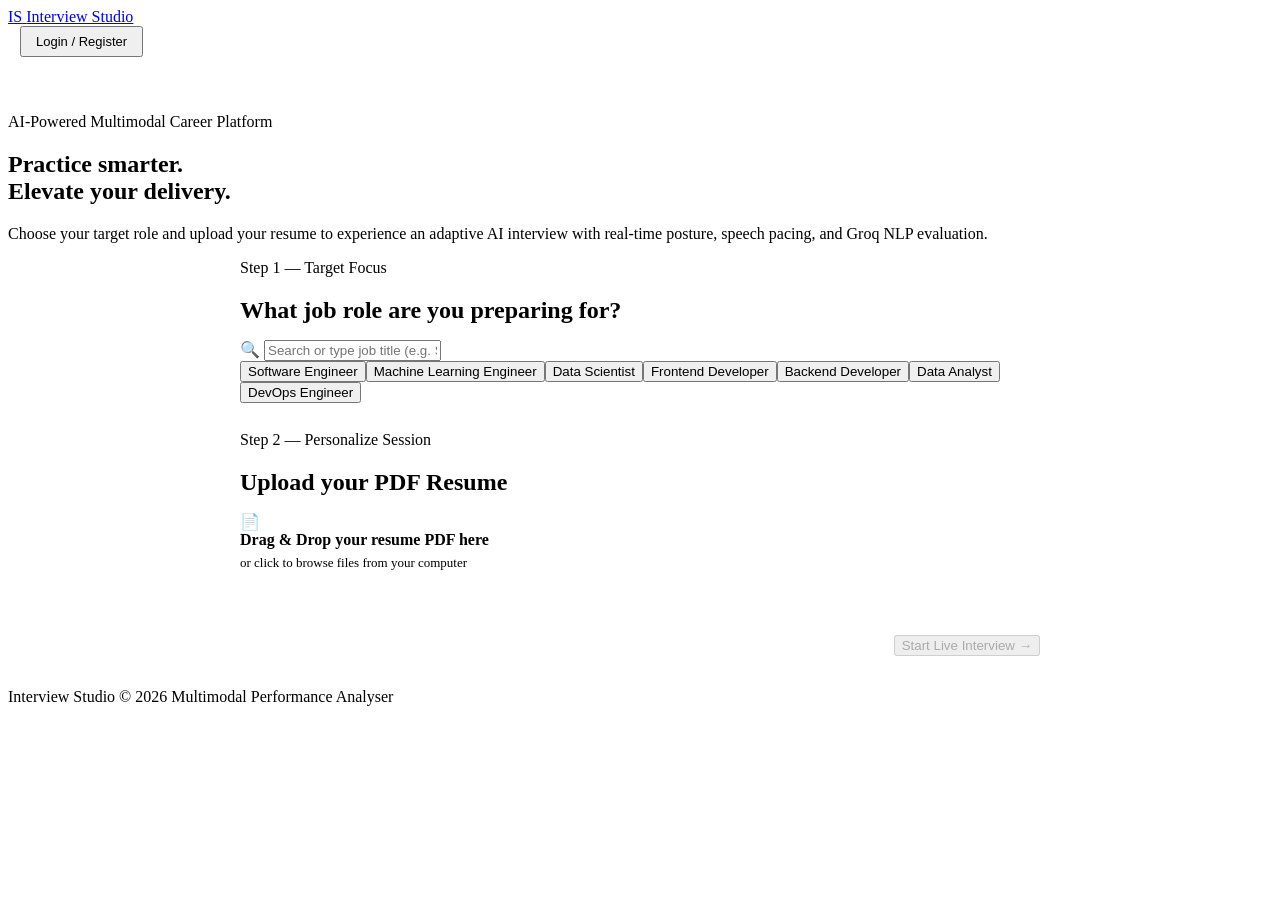
==== frontend/index.html @ 538fe7e3 "Refactor and completely update the code" ====
<!DOCTYPE html>
<html lang="en">
<head>
    <meta charset="UTF-8">
    <meta name="viewport" content="width=device-width, initial-scale=1.0">
    <title>AI Multimodal Interview Studio</title>
    <link rel="preconnect" href="https://fonts.googleapis.com">
    <link rel="preconnect" href="https://fonts.gstatic.com" crossorigin>
    <link href="https://fonts.googleapis.com/css2?family=Inter:wght@400;500;600;700&family=Outfit:wght@600;700;800&display=swap" rel="stylesheet">
    <link rel="stylesheet" href="/assets/style.css">
    <style>
        .auth-bar { display: flex; align-items: center; gap: 12px; }
        .auth-modal-overlay { position: fixed; inset: 0; background: rgba(0,0,0,0.7); backdrop-filter: blur(4px); z-index: 100; display: flex; align-items: center; justify-content: center; opacity: 0; pointer-events: none; transition: opacity 0.2s; }
        .auth-modal-overlay.open { opacity: 1; pointer-events: auto; }
        .auth-card { background: var(--bg-card, #111827); border: 1px solid rgba(255,255,255,0.1); border-radius: 12px; width: 100%; max-width: 420px; padding: 28px; color: #fff; }
        .auth-tabs { display: flex; gap: 16px; margin-bottom: 20px; border-bottom: 1px solid rgba(255,255,255,0.1); padding-bottom: 10px; }
        .auth-tab { cursor: pointer; opacity: 0.6; font-weight: 600; font-size: 15px; }
        .auth-tab.active { opacity: 1; color: var(--accent-cyan, #06b6d4); border-bottom: 2px solid var(--accent-cyan, #06b6d4); padding-bottom: 8px; }
        .form-group { margin-bottom: 16px; }
        .form-group label { display: block; font-size: 13px; margin-bottom: 6px; color: var(--text-muted, #9ca3af); }
        .form-group input { width: 100%; background: #1f2937; border: 1px solid #374151; border-radius: 6px; padding: 10px 14px; color: #fff; font-size: 14px; }
    </style>
</head>
<body>
    <div class="page-shell">
        <header class="topbar">
            <a class="brand" href="/">
                <span class="brand-mark">IS</span>
                <span>Interview Studio</span>
            </a>
            <div class="auth-bar">
                <span id="userInfo" style="font-size: 13px; color: var(--accent-cyan); font-weight: 500;"></span>
                <button id="authBtn" class="btn btn-secondary" style="padding: 6px 14px; font-size: 13px;">Login / Register</button>
            </div>
        </header>

        <main style="padding-top: 40px;">
            <section class="intro">
                <p class="eyebrow">AI-Powered Multimodal Career Platform</p>
                <h1>Practice smarter.<br>Elevate your delivery.</h1>
                <p class="intro-copy">Choose your target role and upload your resume to experience an adaptive AI interview with real-time posture, speech pacing, and Groq NLP evaluation.</p>
            </section>

            <div class="card" style="max-width: 800px; margin: 0 auto;">
                <div style="margin-bottom: 28px;">
                    <p class="eyebrow">Step 1 — Target Focus</p>
                    <h2 style="font-family: var(--font-heading); font-size: 24px; margin-bottom: 16px;">What job role are you preparing for?</h2>
                    
                    <div class="search-field">
                        <span style="color: var(--accent-cyan);">🔍</span>
                        <input type="text" id="roleInput" placeholder="Search or type job title (e.g. Software Engineer)" autocomplete="off">
                    </div>
                    
                    <div class="job-tags" id="jobTagsContainer"></div>
                </div>

                <div style="margin-bottom: 32px;">
                    <p class="eyebrow">Step 2 — Personalize Session</p>
                    <h2 style="font-family: var(--font-heading); font-size: 24px; margin-bottom: 16px;">Upload your PDF Resume</h2>
                    
                    <form id="resumeUploadForm">
                        <label class="upload-zone" id="uploadDropZone" for="resumeFileInput">
                            <div class="upload-icon">📄</div>
                            <div style="font-weight: 700; font-size: 16px; margin-bottom: 6px;" id="uploadZoneTitle">Drag & Drop your resume PDF here</div>
                            <div style="color: var(--text-muted); font-size: 13px;">or click to browse files from your computer</div>
                            <input type="file" id="resumeFileInput" accept=".pdf,application/pdf" style="display: none;" required>
                        </label>

                        <div id="uploadMessage" style="margin-top: 16px; font-size: 14px; color: var(--accent-cyan); min-height: 20px;"></div>

                        <div style="margin-top: 28px; display: flex; justify-content: flex-end;">
                            <button type="submit" id="startInterviewBtn" class="btn btn-primary" disabled>
                                Start Live Interview <span aria-hidden="true">→</span>
                            </button>
                        </div>
                    </form>
                </div>
            </div>
        </main>

        <footer class="footer">
            <span>Interview Studio &copy; 2026</span>
            <span>Multimodal Performance Analyser</span>
        </footer>
    </div>

    <!-- Authentication Modal -->
    <div class="auth-modal-overlay" id="authModal">
        <div class="auth-card">
            <div style="display: flex; justify-content: space-between; align-items: center; margin-bottom: 16px;">
                <h3 style="font-family: var(--font-heading); font-size: 20px;">Account Authentication</h3>
                <button id="closeAuthModal" style="background:none; border:none; color:#aaa; font-size:20px; cursor:pointer;">&times;</button>
            </div>
            
            <div class="auth-tabs">
                <span class="auth-tab active" id="tabLogin">Login</span>
                <span class="auth-tab" id="tabRegister">Register</span>
            </div>

            <form id="loginForm">
                <div class="form-group">
                    <label>Email Address</label>
                    <input type="email" id="loginEmail" required placeholder="user@example.com">
                </div>
                <div class="form-group">
                    <label>Password</label>
                    <input type="password" id="loginPassword" required placeholder="••••••••">
                </div>
                <div id="loginError" style="color: #ef4444; font-size: 13px; margin-bottom: 12px;"></div>
                <button type="submit" class="btn btn-primary" style="width: 100%;">Log In →</button>
            </form>

            <form id="registerForm" style="display: none;">
                <div class="form-group">
                    <label>Full Name</label>
                    <input type="text" id="regName" required placeholder="Candidate Name">
                </div>
                <div class="form-group">
                    <label>Email Address</label>
                    <input type="email" id="regEmail" required placeholder="user@example.com">
                </div>
                <div class="form-group">
                    <label>Password</label>
                    <input type="password" id="regPassword" required placeholder="At least 6 characters">
                </div>
                <div id="regError" style="color: #ef4444; font-size: 13px; margin-bottom: 12px;"></div>
                <button type="submit" class="btn btn-primary" style="width: 100%;">Create Account →</button>
            </form>
        </div>
    </div>

    <script src="/assets/js/api.js"></script>
    <script src="/assets/js/ui.js"></script>
    <script>
        const DEFAULT_ROLES = ["Software Engineer", "Machine Learning Engineer", "Data Scientist", "Frontend Developer", "Backend Developer", "Data Analyst", "DevOps Engineer"];
        let selectedRole = "";

        const roleInput = document.getElementById("roleInput");
        const jobTagsContainer = document.getElementById("jobTagsContainer");
        const uploadDropZone = document.getElementById("uploadDropZone");
        const resumeFileInput = document.getElementById("resumeFileInput");
        const uploadZoneTitle = document.getElementById("uploadZoneTitle");
        const startInterviewBtn = document.getElementById("startInterviewBtn");
        const uploadMessage = document.getElementById("uploadMessage");
        const form = document.getElementById("resumeUploadForm");

        // Auth elements
        const authBtn = document.getElementById("authBtn");
        const userInfo = document.getElementById("userInfo");
        const authModal = document.getElementById("authModal");
        const closeAuthModal = document.getElementById("closeAuthModal");
        const tabLogin = document.getElementById("tabLogin");
        const tabRegister = document.getElementById("tabRegister");
        const loginForm = document.getElementById("loginForm");
        const registerForm = document.getElementById("registerForm");

        async function checkAuth() {
            try {
                const user = await API.getCurrentUser();
                if (user) {
                    userInfo.textContent = `👋 Welcome, ${user.name}`;
                    authBtn.textContent = "Logout";
                    authBtn.onclick = () => {
                        API.setToken("");
                        checkAuth();
                    };
                } else {
                    userInfo.textContent = "";
                    authBtn.textContent = "Login / Register";
                    authBtn.onclick = () => authModal.classList.add("open");
                }
            } catch (e) {
                console.log(e);
            }
        }
        checkAuth();

        closeAuthModal.onclick = () => authModal.classList.remove("open");

        tabLogin.onclick = () => {
            tabLogin.classList.add("active");
            tabRegister.classList.remove("active");
            loginForm.style.display = "block";
            registerForm.style.display = "none";
        };

        tabRegister.onclick = () => {
            tabRegister.classList.add("active");
            tabLogin.classList.remove("active");
            registerForm.style.display = "block";
            loginForm.style.display = "none";
        };

        loginForm.onsubmit = async (e) => {
            e.preventDefault();
            document.getElementById("loginError").textContent = "";
            try {
                await API.login(document.getElementById("loginEmail").value, document.getElementById("loginPassword").value);
                authModal.classList.remove("open");
                checkAuth();
            } catch (err) {
                document.getElementById("loginError").textContent = err.message;
            }
        };

        registerForm.onsubmit = async (e) => {
            e.preventDefault();
            document.getElementById("regError").textContent = "";
            try {
                await API.register(
                    document.getElementById("regName").value,
                    document.getElementById("regEmail").value,
                    document.getElementById("regPassword").value
                );
                // Auto login after registration
                await API.login(document.getElementById("regEmail").value, document.getElementById("regPassword").value);
                authModal.classList.remove("open");
                checkAuth();
            } catch (err) {
                document.getElementById("regError").textContent = err.message;
            }
        };

        function renderRoleTags(roles) {
            jobTagsContainer.innerHTML = "";
            roles.forEach(role => {
                const btn = document.createElement("button");
                btn.type = "button";
                btn.className = `tag-btn ${role === selectedRole ? 'selected' : ''}`;
                btn.textContent = role;
                btn.onclick = () => {
                    selectedRole = role;
                    roleInput.value = role;
                    renderRoleTags(roles);
                    validateForm();
                };
                jobTagsContainer.appendChild(btn);
            });
        }

        renderRoleTags(DEFAULT_ROLES);

        roleInput.addEventListener("input", () => {
            selectedRole = roleInput.value.trim();
            validateForm();
        });

        function validateForm() {
            const hasRole = Boolean(selectedRole);
            const hasFile = Boolean(resumeFileInput.files && resumeFileInput.files[0]);
            startInterviewBtn.disabled = !(hasRole && hasFile);
        }

        resumeFileInput.addEventListener("change", () => {
            const file = resumeFileInput.files[0];
            if (file) {
                uploadZoneTitle.textContent = `Attached: ${file.name}`;
                uploadDropZone.classList.add("has-file");
            } else {
                uploadZoneTitle.textContent = "Drag & Drop your resume PDF here";
                uploadDropZone.classList.remove("has-file");
            }
            validateForm();
        });

        ["dragover", "dragenter"].forEach(evt => {
            uploadDropZone.addEventListener(evt, (e) => {
                e.preventDefault();
                uploadDropZone.classList.add("dragging");
            });
        });

        ["dragleave", "drop"].forEach(evt => {
            uploadDropZone.addEventListener(evt, (e) => {
                e.preventDefault();
                uploadDropZone.classList.remove("dragging");
            });
        });

        uploadDropZone.addEventListener("drop", (e) => {
            if (e.dataTransfer.files && e.dataTransfer.files[0]) {
                resumeFileInput.files = e.dataTransfer.files;
                uploadZoneTitle.textContent = `Attached: ${e.dataTransfer.files[0].name}`;
                uploadDropZone.classList.add("has-file");
                validateForm();
            }
        });

        form.addEventListener("submit", async (e) => {
            e.preventDefault();
            const file = resumeFileInput.files[0];
            if (!file || !selectedRole) return;

            startInterviewBtn.disabled = true;
            startInterviewBtn.textContent = "Extracting Resume & Initializing Adaptive Question 1...";
            uploadMessage.textContent = "Processing PDF resume with Groq AI...";

            try {
                const res = await API.uploadResume(file, selectedRole);
                uploadMessage.textContent = "Adaptive Session ready! Redirecting to live webcam interview...";
                window.location.href = `/interview?session_id=${encodeURIComponent(res.session_id)}`;
            } catch (err) {
                uploadMessage.textContent = `Upload failed: ${err.message}`;
                startInterviewBtn.disabled = false;
                startInterviewBtn.textContent = "Start Live Interview →";
            }
        });
    </script>
</body>
</html>
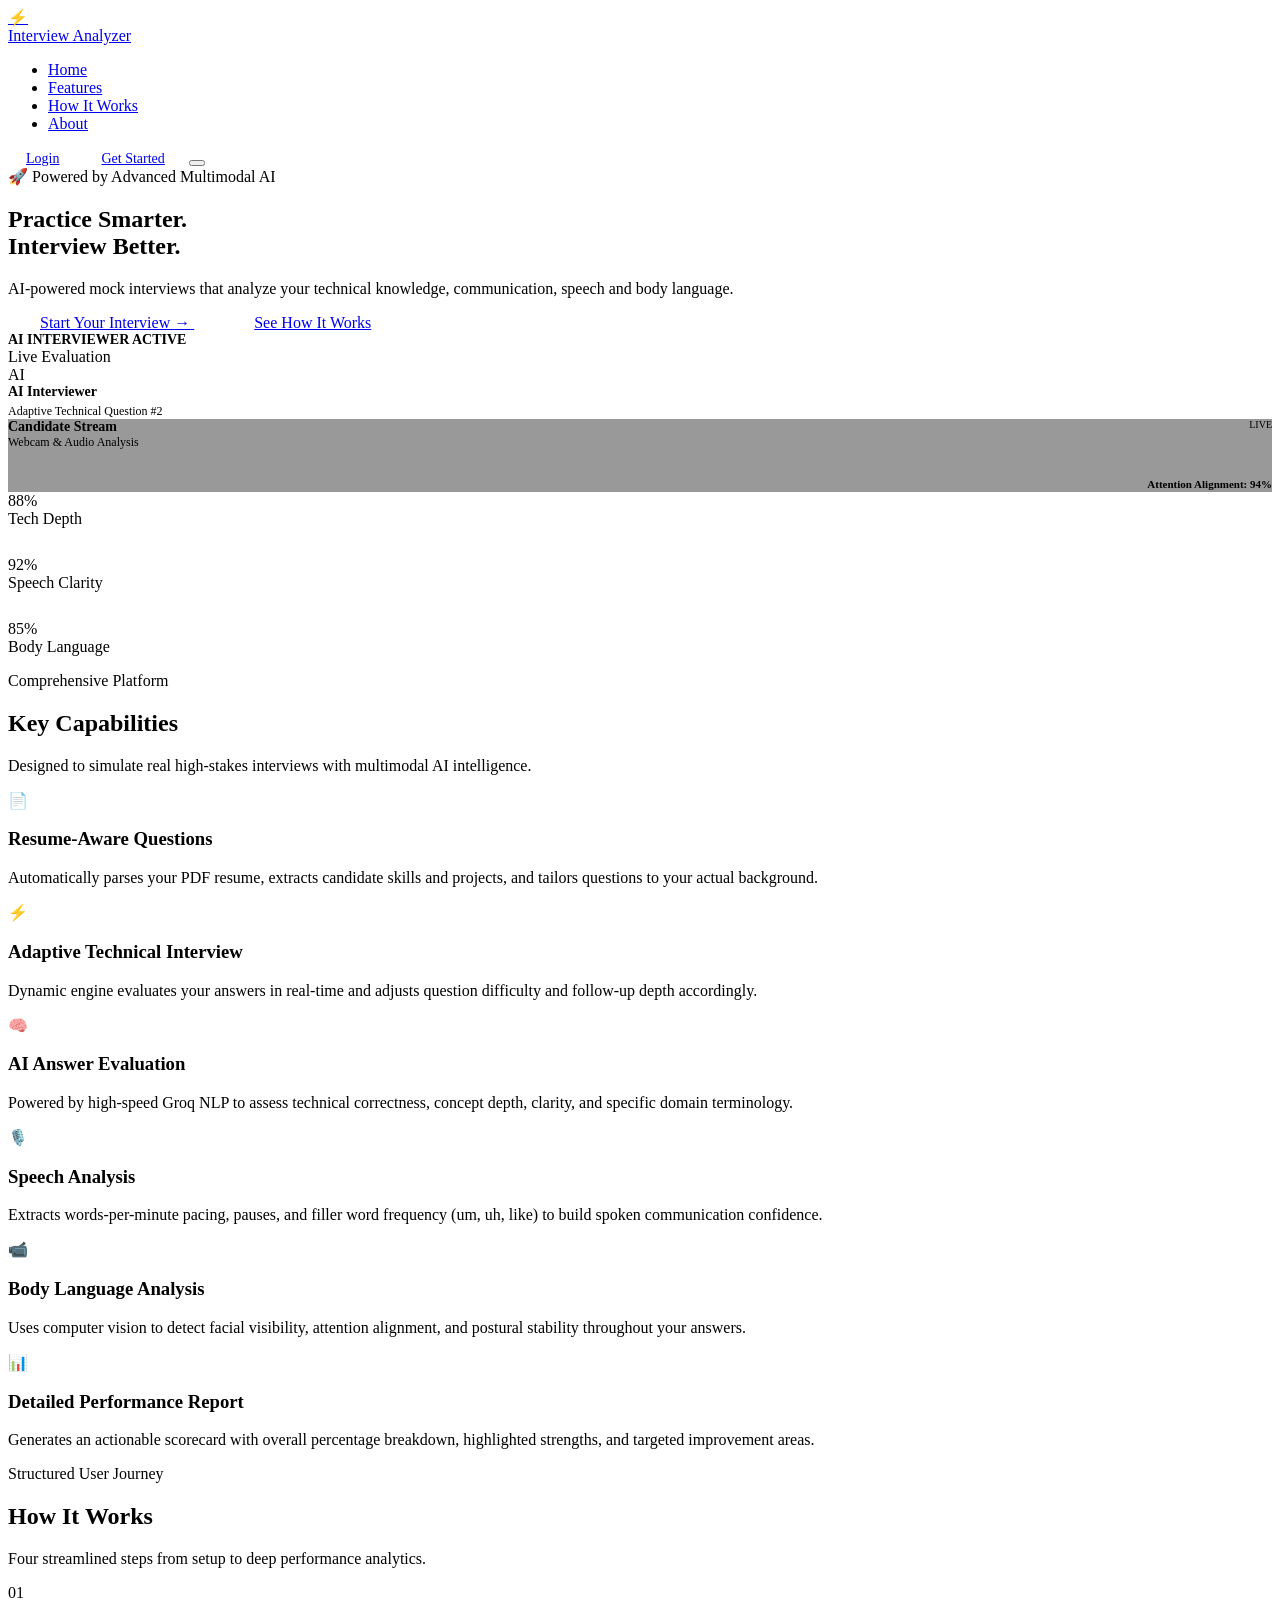
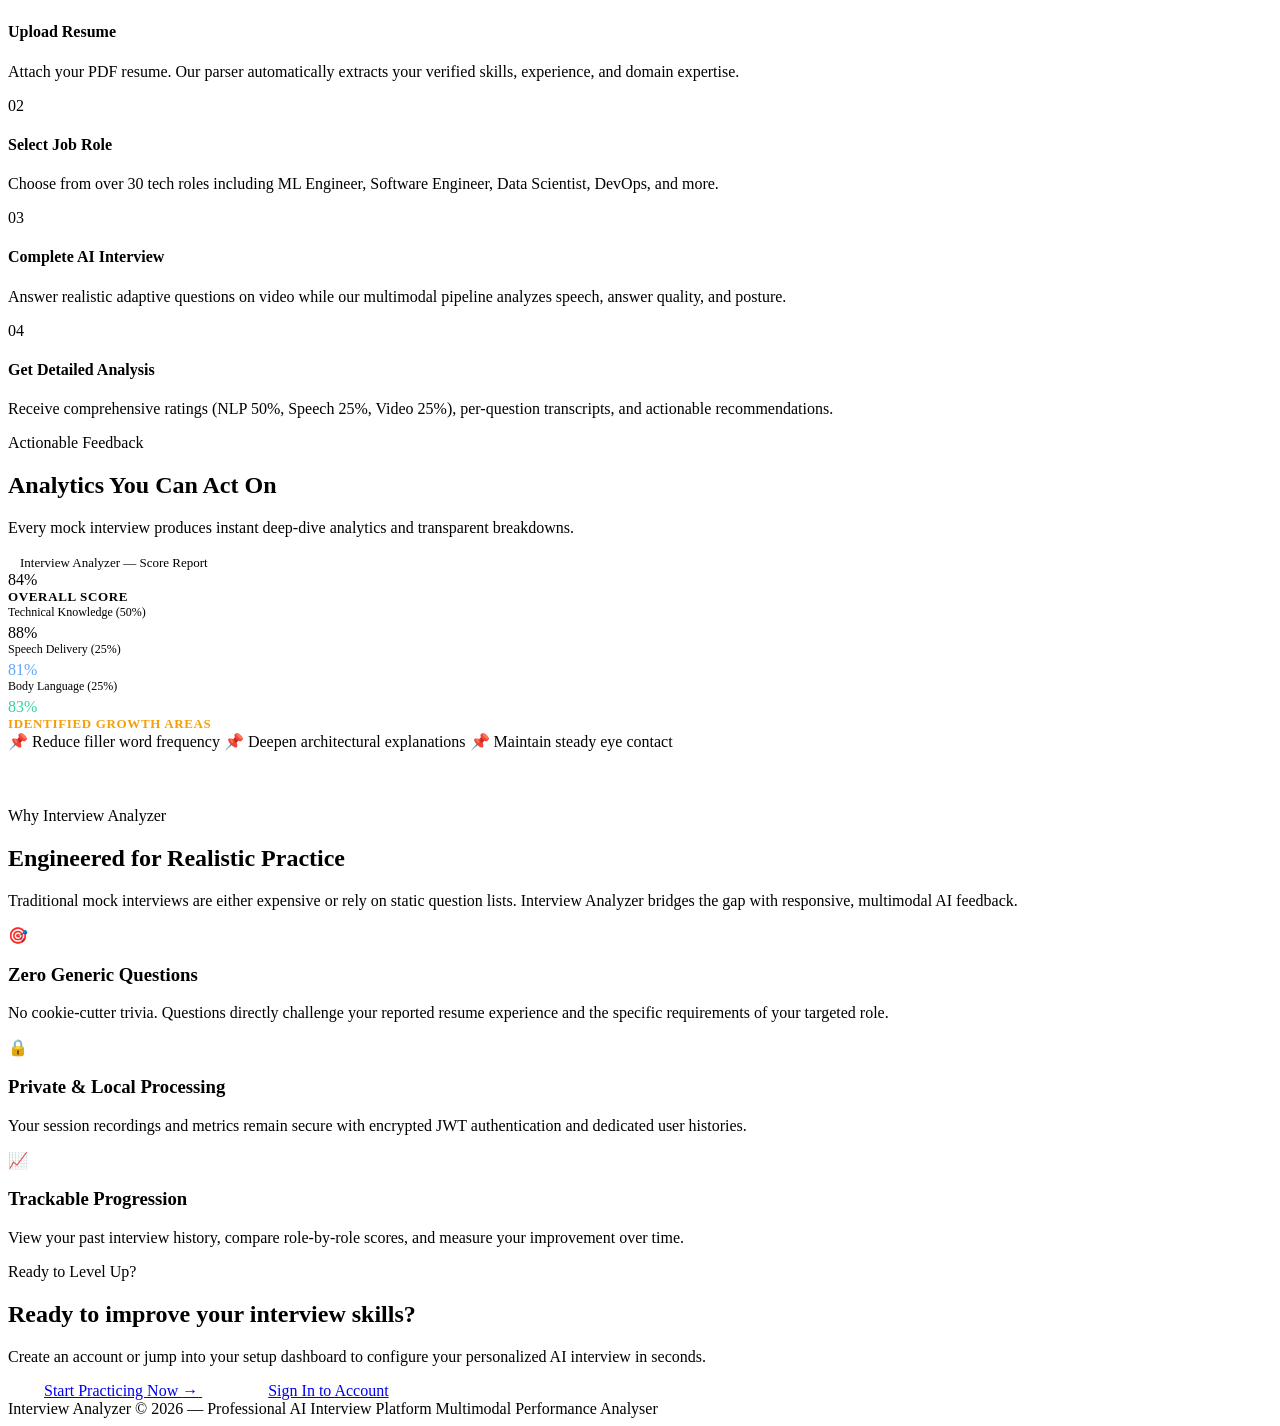
==== commit c4f1aa5d: "Add multi-page Interview Analyzer flow" ====
--- a/frontend/index.html
+++ b/frontend/index.html
@@ -3,308 +3,394 @@
 <head>
     <meta charset="UTF-8">
     <meta name="viewport" content="width=device-width, initial-scale=1.0">
-    <title>AI Multimodal Interview Studio</title>
+    <title>Interview Analyzer — AI-Powered Interview Preparation & Assessment</title>
+    <meta name="description" content="AI-powered mock interviews that analyze your technical knowledge, communication, speech, and body language.">
     <link rel="preconnect" href="https://fonts.googleapis.com">
     <link rel="preconnect" href="https://fonts.gstatic.com" crossorigin>
     <link href="https://fonts.googleapis.com/css2?family=Inter:wght@400;500;600;700&family=Outfit:wght@600;700;800&display=swap" rel="stylesheet">
     <link rel="stylesheet" href="/assets/style.css">
-    <style>
-        .auth-bar { display: flex; align-items: center; gap: 12px; }
-        .auth-modal-overlay { position: fixed; inset: 0; background: rgba(0,0,0,0.7); backdrop-filter: blur(4px); z-index: 100; display: flex; align-items: center; justify-content: center; opacity: 0; pointer-events: none; transition: opacity 0.2s; }
-        .auth-modal-overlay.open { opacity: 1; pointer-events: auto; }
-        .auth-card { background: var(--bg-card, #111827); border: 1px solid rgba(255,255,255,0.1); border-radius: 12px; width: 100%; max-width: 420px; padding: 28px; color: #fff; }
-        .auth-tabs { display: flex; gap: 16px; margin-bottom: 20px; border-bottom: 1px solid rgba(255,255,255,0.1); padding-bottom: 10px; }
-        .auth-tab { cursor: pointer; opacity: 0.6; font-weight: 600; font-size: 15px; }
-        .auth-tab.active { opacity: 1; color: var(--accent-cyan, #06b6d4); border-bottom: 2px solid var(--accent-cyan, #06b6d4); padding-bottom: 8px; }
-        .form-group { margin-bottom: 16px; }
-        .form-group label { display: block; font-size: 13px; margin-bottom: 6px; color: var(--text-muted, #9ca3af); }
-        .form-group input { width: 100%; background: #1f2937; border: 1px solid #374151; border-radius: 6px; padding: 10px 14px; color: #fff; font-size: 14px; }
-    </style>
 </head>
 <body>
     <div class="page-shell">
-        <header class="topbar">
+        <!-- Professional SaaS Marketing Navbar -->
+        <header class="navbar-container" id="home">
             <a class="brand" href="/">
-                <span class="brand-mark">IS</span>
-                <span>Interview Studio</span>
+                <div class="brand-icon">⚡</div>
+                <span>Interview Analyzer</span>
             </a>
-            <div class="auth-bar">
-                <span id="userInfo" style="font-size: 13px; color: var(--accent-cyan); font-weight: 500;"></span>
-                <button id="authBtn" class="btn btn-secondary" style="padding: 6px 14px; font-size: 13px;">Login / Register</button>
+            
+            <ul class="nav-links" id="navLinks">
+                <li><a href="#home" class="active">Home</a></li>
+                <li><a href="#features">Features</a></li>
+                <li><a href="#how-it-works">How It Works</a></li>
+                <li><a href="#about">About</a></li>
+            </ul>
+
+            <div class="nav-actions" id="navActions">
+                <!-- Dynamically populated based on auth status -->
+                <a href="/login" id="navLoginBtn" class="btn btn-secondary" style="padding: 9px 18px; font-size: 14px;">Login</a>
+                <a href="/register" id="navRegisterBtn" class="btn btn-primary" style="padding: 9px 20px; font-size: 14px;">Get Started</a>
+                <button class="nav-hamburger" id="navHamburger" aria-label="Toggle navigation">
+                    <span></span><span></span><span></span>
+                </button>
             </div>
         </header>
 
-        <main style="padding-top: 40px;">
-            <section class="intro">
-                <p class="eyebrow">AI-Powered Multimodal Career Platform</p>
-                <h1>Practice smarter.<br>Elevate your delivery.</h1>
-                <p class="intro-copy">Choose your target role and upload your resume to experience an adaptive AI interview with real-time posture, speech pacing, and Groq NLP evaluation.</p>
-            </section>
-
-            <div class="card" style="max-width: 800px; margin: 0 auto;">
-                <div style="margin-bottom: 28px;">
-                    <p class="eyebrow">Step 1 — Target Focus</p>
-                    <h2 style="font-family: var(--font-heading); font-size: 24px; margin-bottom: 16px;">What job role are you preparing for?</h2>
-                    
-                    <div class="search-field">
-                        <span style="color: var(--accent-cyan);">🔍</span>
-                        <input type="text" id="roleInput" placeholder="Search or type job title (e.g. Software Engineer)" autocomplete="off">
-                    </div>
-                    
-                    <div class="job-tags" id="jobTagsContainer"></div>
-                </div>
-
-                <div style="margin-bottom: 32px;">
-                    <p class="eyebrow">Step 2 — Personalize Session</p>
-                    <h2 style="font-family: var(--font-heading); font-size: 24px; margin-bottom: 16px;">Upload your PDF Resume</h2>
-                    
-                    <form id="resumeUploadForm">
-                        <label class="upload-zone" id="uploadDropZone" for="resumeFileInput">
-                            <div class="upload-icon">📄</div>
-                            <div style="font-weight: 700; font-size: 16px; margin-bottom: 6px;" id="uploadZoneTitle">Drag & Drop your resume PDF here</div>
-                            <div style="color: var(--text-muted); font-size: 13px;">or click to browse files from your computer</div>
-                            <input type="file" id="resumeFileInput" accept=".pdf,application/pdf" style="display: none;" required>
-                        </label>
-
-                        <div id="uploadMessage" style="margin-top: 16px; font-size: 14px; color: var(--accent-cyan); min-height: 20px;"></div>
-
-                        <div style="margin-top: 28px; display: flex; justify-content: flex-end;">
-                            <button type="submit" id="startInterviewBtn" class="btn btn-primary" disabled>
-                                Start Live Interview <span aria-hidden="true">→</span>
-                            </button>
-                        </div>
-                    </form>
-                </div>
-            </div>
+        <main>
+            <!-- Hero Section -->
+            <section class="hero-section reveal">
+                <div>
+                    <div class="hero-badge">
+                        <span>🚀</span> Powered by Advanced Multimodal AI
+                    </div>
+                    <h1 class="hero-title">Practice Smarter.<br>Interview Better.</h1>
+                    <p class="hero-subtitle">
+                        AI-powered mock interviews that analyze your technical knowledge, communication, speech and body language.
+                    </p>
+                    <div class="hero-cta">
+                        <a href="/register" id="heroCtaBtn" class="btn btn-primary" style="font-size: 16px; padding: 16px 32px;">
+                            Start Your Interview <span aria-hidden="true">→</span>
+                        </a>
+                        <a href="#how-it-works" class="btn btn-secondary" style="font-size: 16px; padding: 16px 28px;">
+                            See How It Works
+                        </a>
+                    </div>
+                </div>
+
+                <!-- Right Side Professional Visual Representation -->
+                <div class="hero-visual">
+                    <div class="visual-topbar">
+                        <div class="brand" style="font-size: 14px;">
+                            <span style="color: var(--accent-cyan); font-weight: 700;">AI INTERVIEWER ACTIVE</span>
+                        </div>
+                        <div class="visual-status">
+                            <span class="pulsing-dot"></span>
+                            <span>Live Evaluation</span>
+                        </div>
+                    </div>
+
+                    <div class="visual-main">
+                        <div class="visual-box">
+                            <div>
+                                <div class="avatar-badge">AI</div>
+                                <div style="font-weight: 700; font-size: 14px; margin-bottom: 4px;">AI Interviewer</div>
+                                <div style="font-size: 12px; color: var(--text-muted);">Adaptive Technical Question #2</div>
+                            </div>
+                            <div class="waveform">
+                                <span></span><span></span><span></span><span></span><span></span>
+                            </div>
+                        </div>
+
+                        <div class="visual-box" style="background: rgba(0,0,0,0.4); border-color: rgba(0,242,254,0.2);">
+                            <div style="display: flex; justify-content: space-between; align-items: flex-start;">
+                                <div>
+                                    <div style="font-weight: 700; font-size: 14px;">Candidate Stream</div>
+                                    <div style="font-size: 12px; color: var(--text-muted);">Webcam & Audio Analysis</div>
+                                </div>
+                                <span class="badge" style="font-size: 10px;">LIVE</span>
+                            </div>
+                            <div style="margin-top: 24px; text-align: right;">
+                                <span style="font-size: 11px; color: var(--accent-cyan); font-weight: 600;">Attention Alignment: 94%</span>
+                            </div>
+                        </div>
+                    </div>
+
+                    <div class="visual-metrics">
+                        <div class="metric-pill">
+                            <div class="metric-pill-val">88%</div>
+                            <div class="metric-pill-lbl">Tech Depth</div>
+                        </div>
+                        <div style="width: 1px; height: 28px; background: rgba(255,255,255,0.1);"></div>
+                        <div class="metric-pill">
+                            <div class="metric-pill-val">92%</div>
+                            <div class="metric-pill-lbl">Speech Clarity</div>
+                        </div>
+                        <div style="width: 1px; height: 28px; background: rgba(255,255,255,0.1);"></div>
+                        <div class="metric-pill">
+                            <div class="metric-pill-val">85%</div>
+                            <div class="metric-pill-lbl">Body Language</div>
+                        </div>
+                    </div>
+                </div>
+            </section>
+
+            <div class="section-divider"></div>
+
+            <!-- Features Section -->
+            <section class="features-section" id="features">
+                <div class="section-header reveal">
+                    <p class="eyebrow">Comprehensive Platform</p>
+                    <h2>Key Capabilities</h2>
+                    <p>Designed to simulate real high-stakes interviews with multimodal AI intelligence.</p>
+                </div>
+
+                <div class="features-grid">
+                    <div class="feature-card reveal">
+                        <div class="feature-icon-wrapper">📄</div>
+                        <h3>Resume-Aware Questions</h3>
+                        <p>Automatically parses your PDF resume, extracts candidate skills and projects, and tailors questions to your actual background.</p>
+                    </div>
+
+                    <div class="feature-card reveal reveal-delay-1">
+                        <div class="feature-icon-wrapper">⚡</div>
+                        <h3>Adaptive Technical Interview</h3>
+                        <p>Dynamic engine evaluates your answers in real-time and adjusts question difficulty and follow-up depth accordingly.</p>
+                    </div>
+
+                    <div class="feature-card reveal reveal-delay-2">
+                        <div class="feature-icon-wrapper">🧠</div>
+                        <h3>AI Answer Evaluation</h3>
+                        <p>Powered by high-speed Groq NLP to assess technical correctness, concept depth, clarity, and specific domain terminology.</p>
+                    </div>
+
+                    <div class="feature-card reveal reveal-delay-3">
+                        <div class="feature-icon-wrapper">🎙️</div>
+                        <h3>Speech Analysis</h3>
+                        <p>Extracts words-per-minute pacing, pauses, and filler word frequency (um, uh, like) to build spoken communication confidence.</p>
+                    </div>
+
+                    <div class="feature-card reveal reveal-delay-1">
+                        <div class="feature-icon-wrapper">📹</div>
+                        <h3>Body Language Analysis</h3>
+                        <p>Uses computer vision to detect facial visibility, attention alignment, and postural stability throughout your answers.</p>
+                    </div>
+
+                    <div class="feature-card reveal reveal-delay-2">
+                        <div class="feature-icon-wrapper">📊</div>
+                        <h3>Detailed Performance Report</h3>
+                        <p>Generates an actionable scorecard with overall percentage breakdown, highlighted strengths, and targeted improvement areas.</p>
+                    </div>
+                </div>
+            </section>
+
+            <div class="section-divider"></div>
+
+            <!-- How It Works Section -->
+            <section class="how-section" id="how-it-works">
+                <div class="section-header reveal">
+                    <p class="eyebrow">Structured User Journey</p>
+                    <h2>How It Works</h2>
+                    <p>Four streamlined steps from setup to deep performance analytics.</p>
+                </div>
+
+                <div class="steps-grid">
+                    <div class="step-card reveal">
+                        <div class="step-num">01</div>
+                        <h4>Upload Resume</h4>
+                        <p>Attach your PDF resume. Our parser automatically extracts your verified skills, experience, and domain expertise.</p>
+                    </div>
+
+                    <div class="step-card reveal reveal-delay-1">
+                        <div class="step-num">02</div>
+                        <h4>Select Job Role</h4>
+                        <p>Choose from over 30 tech roles including ML Engineer, Software Engineer, Data Scientist, DevOps, and more.</p>
+                    </div>
+
+                    <div class="step-card reveal reveal-delay-2">
+                        <div class="step-num">03</div>
+                        <h4>Complete AI Interview</h4>
+                        <p>Answer realistic adaptive questions on video while our multimodal pipeline analyzes speech, answer quality, and posture.</p>
+                    </div>
+
+                    <div class="step-card reveal reveal-delay-3">
+                        <div class="step-num">04</div>
+                        <h4>Get Detailed Analysis</h4>
+                        <p>Receive comprehensive ratings (NLP 50%, Speech 25%, Video 25%), per-question transcripts, and actionable recommendations.</p>
+                    </div>
+                </div>
+            </section>
+
+            <div class="section-divider"></div>
+
+            <!-- Product Preview Section -->
+            <section class="preview-section" id="preview">
+                <div class="section-header reveal">
+                    <p class="eyebrow">Actionable Feedback</p>
+                    <h2>Analytics You Can Act On</h2>
+                    <p>Every mock interview produces instant deep-dive analytics and transparent breakdowns.</p>
+                </div>
+
+                <div class="dashboard-mockup reveal">
+                    <div class="mock-window-header">
+                        <span class="window-dot red"></span>
+                        <span class="window-dot yellow"></span>
+                        <span class="window-dot green"></span>
+                        <span style="font-size: 13px; color: var(--text-muted); margin-left: 12px; font-weight: 500;">Interview Analyzer — Score Report</span>
+                    </div>
+
+                    <div class="mock-grid">
+                        <div class="score-main-card">
+                            <div class="big-score-val">84%</div>
+                            <div style="font-size: 13px; font-weight: 700; color: var(--text-secondary); letter-spacing: 0.05em;">OVERALL SCORE</div>
+                        </div>
+
+                        <div>
+                            <div class="mock-metrics-row">
+                                <div class="mock-metric-item">
+                                    <div style="font-size: 12px; color: var(--text-muted); margin-bottom: 4px;">Technical Knowledge (50%)</div>
+                                    <div class="mock-metric-val" style="color: var(--accent-cyan);">88%</div>
+                                </div>
+                                <div class="mock-metric-item">
+                                    <div style="font-size: 12px; color: var(--text-muted); margin-bottom: 4px;">Speech Delivery (25%)</div>
+                                    <div class="mock-metric-val" style="color: #60A5FA;">81%</div>
+                                </div>
+                                <div class="mock-metric-item">
+                                    <div style="font-size: 12px; color: var(--text-muted); margin-bottom: 4px;">Body Language (25%)</div>
+                                    <div class="mock-metric-val" style="color: #34D399;">83%</div>
+                                </div>
+                            </div>
+
+                            <div class="mock-improvements">
+                                <div style="font-size: 13px; font-weight: 700; color: #F59E0B; text-transform: uppercase; letter-spacing: 0.05em;">Identified Growth Areas</div>
+                                <div class="mock-improvement-chips">
+                                    <span class="chip">📌 Reduce filler word frequency</span>
+                                    <span class="chip">📌 Deepen architectural explanations</span>
+                                    <span class="chip">📌 Maintain steady eye contact</span>
+                                </div>
+                            </div>
+                        </div>
+                    </div>
+                </div>
+            </section>
+
+            <div class="section-divider"></div>
+
+            <!-- About Section -->
+            <section class="features-section" id="about" style="padding-top: 40px;">
+                <div class="section-header reveal">
+                    <p class="eyebrow">Why Interview Analyzer</p>
+                    <h2>Engineered for Realistic Practice</h2>
+                    <p>Traditional mock interviews are either expensive or rely on static question lists. Interview Analyzer bridges the gap with responsive, multimodal AI feedback.</p>
+                </div>
+
+                <div class="features-grid" style="grid-template-columns: repeat(3, 1fr);">
+                    <div class="feature-card reveal">
+                        <div class="feature-icon-wrapper">🎯</div>
+                        <h3>Zero Generic Questions</h3>
+                        <p>No cookie-cutter trivia. Questions directly challenge your reported resume experience and the specific requirements of your targeted role.</p>
+                    </div>
+
+                    <div class="feature-card reveal reveal-delay-1">
+                        <div class="feature-icon-wrapper">🔒</div>
+                        <h3>Private & Local Processing</h3>
+                        <p>Your session recordings and metrics remain secure with encrypted JWT authentication and dedicated user histories.</p>
+                    </div>
+
+                    <div class="feature-card reveal reveal-delay-2">
+                        <div class="feature-icon-wrapper">📈</div>
+                        <h3>Trackable Progression</h3>
+                        <p>View your past interview history, compare role-by-role scores, and measure your improvement over time.</p>
+                    </div>
+                </div>
+            </section>
+
+            <div class="section-divider"></div>
+
+            <!-- Final CTA Section (Replaces the old inline setup section) -->
+            <section class="cta-section reveal" id="ctaSection">
+                <div class="cta-card">
+                    <div class="cta-badge">Ready to Level Up?</div>
+                    <h2 class="cta-title">Ready to improve your interview skills?</h2>
+                    <p class="cta-subtitle">
+                        Create an account or jump into your setup dashboard to configure your personalized AI interview in seconds.
+                    </p>
+                    <div class="cta-buttons">
+                        <a href="/register" id="ctaPrimaryBtn" class="btn btn-primary" style="font-size: 16px; padding: 16px 36px;">
+                            Start Practicing Now <span aria-hidden="true">→</span>
+                        </a>
+                        <a href="/login" id="ctaSecondaryBtn" class="btn btn-secondary" style="font-size: 16px; padding: 16px 30px;">
+                            Sign In to Account
+                        </a>
+                    </div>
+                </div>
+            </section>
         </main>
 
         <footer class="footer">
-            <span>Interview Studio &copy; 2026</span>
+            <span>Interview Analyzer &copy; 2026 — Professional AI Interview Platform</span>
             <span>Multimodal Performance Analyser</span>
         </footer>
     </div>
 
-    <!-- Authentication Modal -->
-    <div class="auth-modal-overlay" id="authModal">
-        <div class="auth-card">
-            <div style="display: flex; justify-content: space-between; align-items: center; margin-bottom: 16px;">
-                <h3 style="font-family: var(--font-heading); font-size: 20px;">Account Authentication</h3>
-                <button id="closeAuthModal" style="background:none; border:none; color:#aaa; font-size:20px; cursor:pointer;">&times;</button>
-            </div>
-            
-            <div class="auth-tabs">
-                <span class="auth-tab active" id="tabLogin">Login</span>
-                <span class="auth-tab" id="tabRegister">Register</span>
-            </div>
-
-            <form id="loginForm">
-                <div class="form-group">
-                    <label>Email Address</label>
-                    <input type="email" id="loginEmail" required placeholder="user@example.com">
-                </div>
-                <div class="form-group">
-                    <label>Password</label>
-                    <input type="password" id="loginPassword" required placeholder="••••••••">
-                </div>
-                <div id="loginError" style="color: #ef4444; font-size: 13px; margin-bottom: 12px;"></div>
-                <button type="submit" class="btn btn-primary" style="width: 100%;">Log In →</button>
-            </form>
-
-            <form id="registerForm" style="display: none;">
-                <div class="form-group">
-                    <label>Full Name</label>
-                    <input type="text" id="regName" required placeholder="Candidate Name">
-                </div>
-                <div class="form-group">
-                    <label>Email Address</label>
-                    <input type="email" id="regEmail" required placeholder="user@example.com">
-                </div>
-                <div class="form-group">
-                    <label>Password</label>
-                    <input type="password" id="regPassword" required placeholder="At least 6 characters">
-                </div>
-                <div id="regError" style="color: #ef4444; font-size: 13px; margin-bottom: 12px;"></div>
-                <button type="submit" class="btn btn-primary" style="width: 100%;">Create Account →</button>
-            </form>
-        </div>
-    </div>
-
     <script src="/assets/js/api.js"></script>
-    <script src="/assets/js/ui.js"></script>
+    <script src="/assets/js/auth-guard.js"></script>
     <script>
-        const DEFAULT_ROLES = ["Software Engineer", "Machine Learning Engineer", "Data Scientist", "Frontend Developer", "Backend Developer", "Data Analyst", "DevOps Engineer"];
-        let selectedRole = "";
-
-        const roleInput = document.getElementById("roleInput");
-        const jobTagsContainer = document.getElementById("jobTagsContainer");
-        const uploadDropZone = document.getElementById("uploadDropZone");
-        const resumeFileInput = document.getElementById("resumeFileInput");
-        const uploadZoneTitle = document.getElementById("uploadZoneTitle");
-        const startInterviewBtn = document.getElementById("startInterviewBtn");
-        const uploadMessage = document.getElementById("uploadMessage");
-        const form = document.getElementById("resumeUploadForm");
-
-        // Auth elements
-        const authBtn = document.getElementById("authBtn");
-        const userInfo = document.getElementById("userInfo");
-        const authModal = document.getElementById("authModal");
-        const closeAuthModal = document.getElementById("closeAuthModal");
-        const tabLogin = document.getElementById("tabLogin");
-        const tabRegister = document.getElementById("tabRegister");
-        const loginForm = document.getElementById("loginForm");
-        const registerForm = document.getElementById("registerForm");
-
-        async function checkAuth() {
-            try {
-                const user = await API.getCurrentUser();
-                if (user) {
-                    userInfo.textContent = `👋 Welcome, ${user.name}`;
-                    authBtn.textContent = "Logout";
-                    authBtn.onclick = () => {
-                        API.setToken("");
-                        checkAuth();
-                    };
-                } else {
-                    userInfo.textContent = "";
-                    authBtn.textContent = "Login / Register";
-                    authBtn.onclick = () => authModal.classList.add("open");
+        // Hamburger menu toggle
+        const navHamburger = document.getElementById('navHamburger');
+        const navLinks = document.getElementById('navLinks');
+        if (navHamburger && navLinks) {
+            navHamburger.addEventListener('click', () => {
+                navHamburger.classList.toggle('open');
+                navLinks.classList.toggle('open');
+            });
+            navLinks.querySelectorAll('a').forEach(link => {
+                link.addEventListener('click', () => {
+                    navHamburger.classList.remove('open');
+                    navLinks.classList.remove('open');
+                });
+            });
+        }
+
+        // Scroll-reveal with IntersectionObserver
+        const revealEls = document.querySelectorAll('.reveal');
+        const observer = new IntersectionObserver((entries) => {
+            entries.forEach(entry => {
+                if (entry.isIntersecting) {
+                    entry.target.classList.add('visible');
+                    observer.unobserve(entry.target);
                 }
-            } catch (e) {
-                console.log(e);
+            });
+        }, { threshold: 0.1, rootMargin: '0px 0px -30px 0px' });
+        revealEls.forEach(el => observer.observe(el));
+
+        // Authentication state handling on landing page
+        async function updateNavForAuth() {
+            const navActions = document.getElementById("navActions");
+            const heroCtaBtn = document.getElementById("heroCtaBtn");
+            const ctaPrimaryBtn = document.getElementById("ctaPrimaryBtn");
+            const ctaSecondaryBtn = document.getElementById("ctaSecondaryBtn");
+
+            const user = await Auth.getCurrentUser();
+            if (user) {
+                // User is logged in: show Dashboard and Logout
+                navActions.innerHTML = `
+                    <span style="font-size: 13px; color: var(--text-secondary); margin-right: 4px; display: inline-flex; align-items: center; gap: 6px;">
+                        <span style="width: 8px; height: 8px; border-radius: 50%; background: var(--status-green);"></span>
+                        ${user.name || 'Candidate'}
+                    </span>
+                    <a href="/dashboard" class="btn btn-primary" style="padding: 8px 16px; font-size: 13px;">Dashboard</a>
+                    <button id="logoutBtn" class="btn btn-secondary" style="padding: 8px 14px; font-size: 13px;">Logout</button>
+                    <button class="nav-hamburger" id="navHamburger" aria-label="Toggle navigation">
+                        <span></span><span></span><span></span>
+                    </button>
+                `;
+
+                document.getElementById("logoutBtn").onclick = () => {
+                    Auth.logout();
+                };
+
+                // Update CTAs to point to Dashboard / Setup
+                if (heroCtaBtn) {
+                    heroCtaBtn.textContent = "Go to Dashboard →";
+                    heroCtaBtn.href = "/dashboard";
+                }
+                if (ctaPrimaryBtn) {
+                    ctaPrimaryBtn.textContent = "Go to Dashboard →";
+                    ctaPrimaryBtn.href = "/dashboard";
+                }
+                if (ctaSecondaryBtn) {
+                    ctaSecondaryBtn.textContent = "Start New Interview";
+                    ctaSecondaryBtn.href = "/setup";
+                }
+            } else {
+                // User is not logged in: keep standard login/register links
+                if (heroCtaBtn) heroCtaBtn.href = "/register";
+                if (ctaPrimaryBtn) ctaPrimaryBtn.href = "/register";
+                if (ctaSecondaryBtn) ctaSecondaryBtn.href = "/login";
             }
         }
-        checkAuth();
-
-        closeAuthModal.onclick = () => authModal.classList.remove("open");
-
-        tabLogin.onclick = () => {
-            tabLogin.classList.add("active");
-            tabRegister.classList.remove("active");
-            loginForm.style.display = "block";
-            registerForm.style.display = "none";
-        };
-
-        tabRegister.onclick = () => {
-            tabRegister.classList.add("active");
-            tabLogin.classList.remove("active");
-            registerForm.style.display = "block";
-            loginForm.style.display = "none";
-        };
-
-        loginForm.onsubmit = async (e) => {
-            e.preventDefault();
-            document.getElementById("loginError").textContent = "";
-            try {
-                await API.login(document.getElementById("loginEmail").value, document.getElementById("loginPassword").value);
-                authModal.classList.remove("open");
-                checkAuth();
-            } catch (err) {
-                document.getElementById("loginError").textContent = err.message;
-            }
-        };
-
-        registerForm.onsubmit = async (e) => {
-            e.preventDefault();
-            document.getElementById("regError").textContent = "";
-            try {
-                await API.register(
-                    document.getElementById("regName").value,
-                    document.getElementById("regEmail").value,
-                    document.getElementById("regPassword").value
-                );
-                // Auto login after registration
-                await API.login(document.getElementById("regEmail").value, document.getElementById("regPassword").value);
-                authModal.classList.remove("open");
-                checkAuth();
-            } catch (err) {
-                document.getElementById("regError").textContent = err.message;
-            }
-        };
-
-        function renderRoleTags(roles) {
-            jobTagsContainer.innerHTML = "";
-            roles.forEach(role => {
-                const btn = document.createElement("button");
-                btn.type = "button";
-                btn.className = `tag-btn ${role === selectedRole ? 'selected' : ''}`;
-                btn.textContent = role;
-                btn.onclick = () => {
-                    selectedRole = role;
-                    roleInput.value = role;
-                    renderRoleTags(roles);
-                    validateForm();
-                };
-                jobTagsContainer.appendChild(btn);
-            });
-        }
-
-        renderRoleTags(DEFAULT_ROLES);
-
-        roleInput.addEventListener("input", () => {
-            selectedRole = roleInput.value.trim();
-            validateForm();
-        });
-
-        function validateForm() {
-            const hasRole = Boolean(selectedRole);
-            const hasFile = Boolean(resumeFileInput.files && resumeFileInput.files[0]);
-            startInterviewBtn.disabled = !(hasRole && hasFile);
-        }
-
-        resumeFileInput.addEventListener("change", () => {
-            const file = resumeFileInput.files[0];
-            if (file) {
-                uploadZoneTitle.textContent = `Attached: ${file.name}`;
-                uploadDropZone.classList.add("has-file");
-            } else {
-                uploadZoneTitle.textContent = "Drag & Drop your resume PDF here";
-                uploadDropZone.classList.remove("has-file");
-            }
-            validateForm();
-        });
-
-        ["dragover", "dragenter"].forEach(evt => {
-            uploadDropZone.addEventListener(evt, (e) => {
-                e.preventDefault();
-                uploadDropZone.classList.add("dragging");
-            });
-        });
-
-        ["dragleave", "drop"].forEach(evt => {
-            uploadDropZone.addEventListener(evt, (e) => {
-                e.preventDefault();
-                uploadDropZone.classList.remove("dragging");
-            });
-        });
-
-        uploadDropZone.addEventListener("drop", (e) => {
-            if (e.dataTransfer.files && e.dataTransfer.files[0]) {
-                resumeFileInput.files = e.dataTransfer.files;
-                uploadZoneTitle.textContent = `Attached: ${e.dataTransfer.files[0].name}`;
-                uploadDropZone.classList.add("has-file");
-                validateForm();
-            }
-        });
-
-        form.addEventListener("submit", async (e) => {
-            e.preventDefault();
-            const file = resumeFileInput.files[0];
-            if (!file || !selectedRole) return;
-
-            startInterviewBtn.disabled = true;
-            startInterviewBtn.textContent = "Extracting Resume & Initializing Adaptive Question 1...";
-            uploadMessage.textContent = "Processing PDF resume with Groq AI...";
-
-            try {
-                const res = await API.uploadResume(file, selectedRole);
-                uploadMessage.textContent = "Adaptive Session ready! Redirecting to live webcam interview...";
-                window.location.href = `/interview?session_id=${encodeURIComponent(res.session_id)}`;
-            } catch (err) {
-                uploadMessage.textContent = `Upload failed: ${err.message}`;
-                startInterviewBtn.disabled = false;
-                startInterviewBtn.textContent = "Start Live Interview →";
-            }
-        });
+
+        updateNavForAuth();
     </script>
 </body>
 </html>
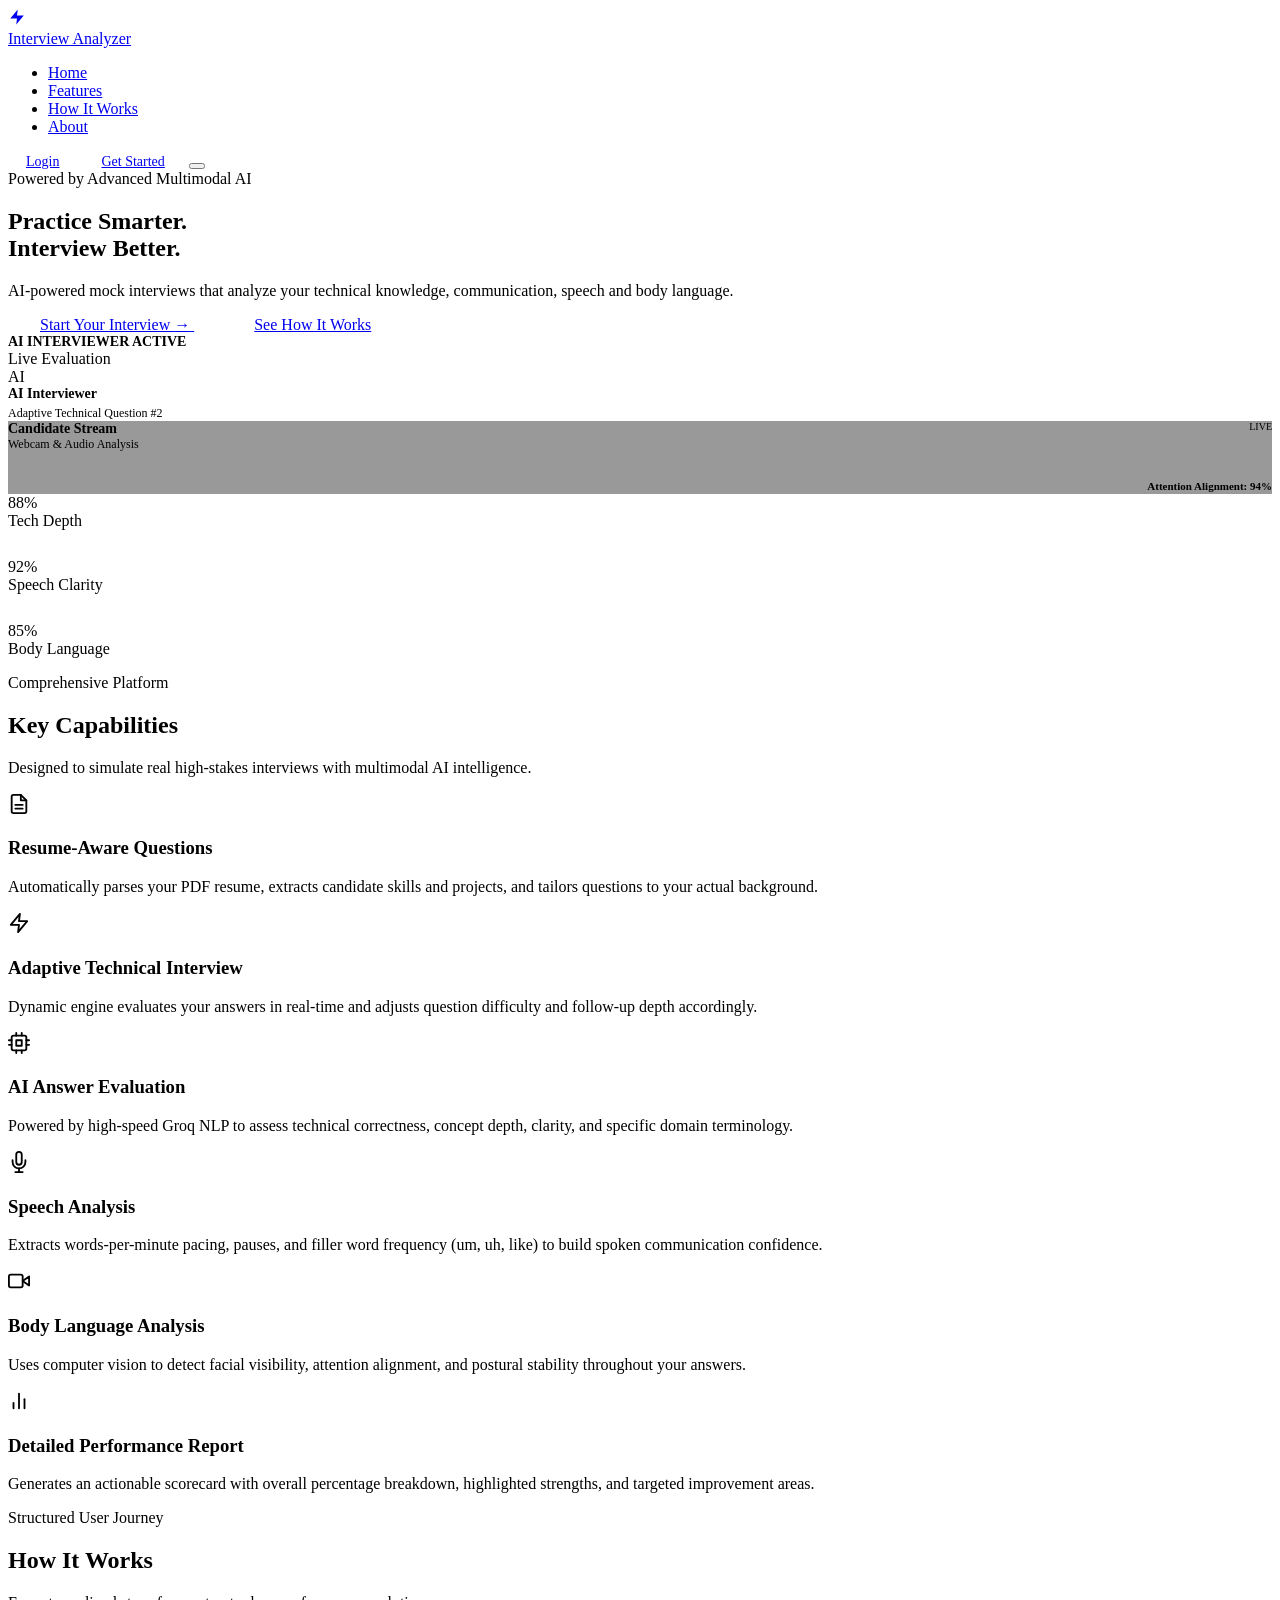
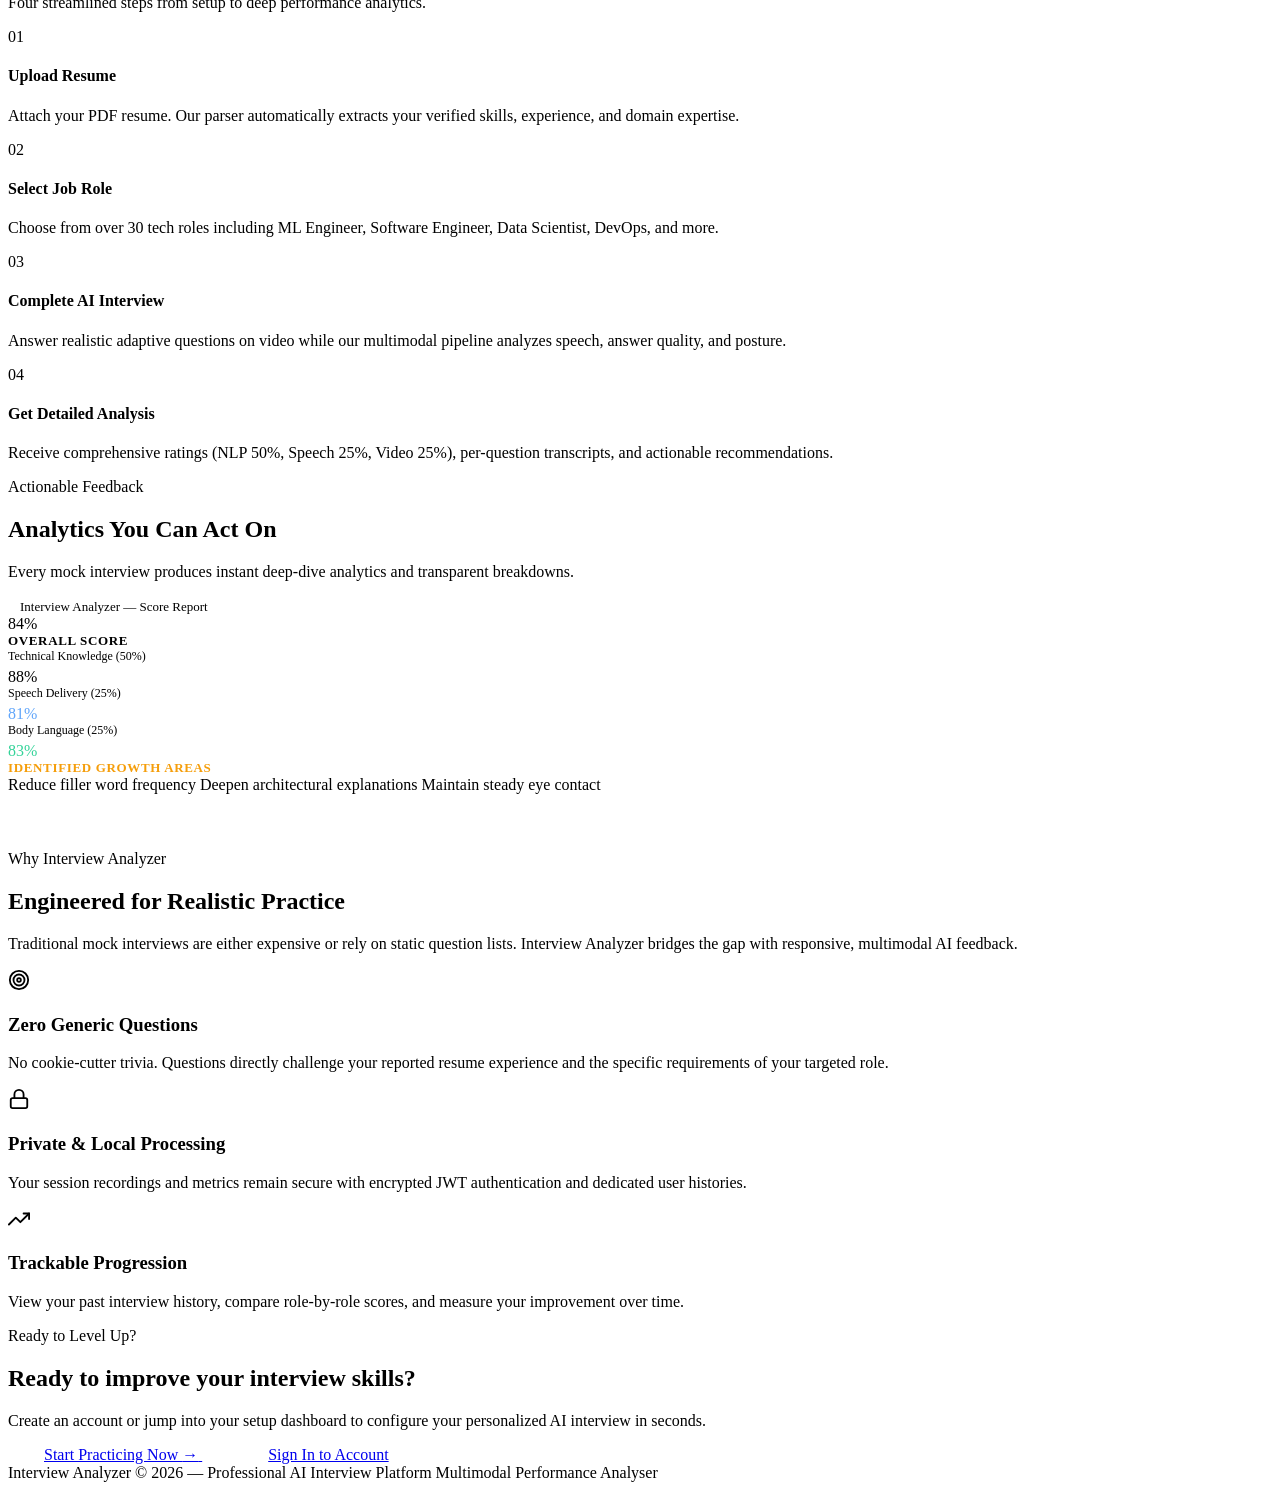
==== commit 54957d20: "Clean up project" ====
--- a/frontend/index.html
+++ b/frontend/index.html
@@ -15,7 +15,7 @@
         <!-- Professional SaaS Marketing Navbar -->
         <header class="navbar-container" id="home">
             <a class="brand" href="/">
-                <div class="brand-icon">⚡</div>
+                <div class="brand-icon"><svg width="18" height="18" viewBox="0 0 24 24" fill="currentColor"><path d="M13 2L3 14h9l-1 8 10-12h-9l1-8z"/></svg></div>
                 <span>Interview Analyzer</span>
             </a>
             
@@ -41,7 +41,7 @@
             <section class="hero-section reveal">
                 <div>
                     <div class="hero-badge">
-                        <span>🚀</span> Powered by Advanced Multimodal AI
+                        Powered by Advanced Multimodal AI
                     </div>
                     <h1 class="hero-title">Practice Smarter.<br>Interview Better.</h1>
                     <p class="hero-subtitle">
@@ -126,37 +126,37 @@
 
                 <div class="features-grid">
                     <div class="feature-card reveal">
-                        <div class="feature-icon-wrapper">📄</div>
+                        <div class="feature-icon-wrapper"><svg width="22" height="22" viewBox="0 0 24 24" fill="none" stroke="currentColor" stroke-width="2" stroke-linecap="round" stroke-linejoin="round"><path d="M14 2H6a2 2 0 0 0-2 2v16a2 2 0 0 0 2 2h12a2 2 0 0 0 2-2V8z"></path><polyline points="14 2 14 8 20 8"></polyline><line x1="16" y1="13" x2="8" y2="13"></line><line x1="16" y1="17" x2="8" y2="17"></line></svg></div>
                         <h3>Resume-Aware Questions</h3>
                         <p>Automatically parses your PDF resume, extracts candidate skills and projects, and tailors questions to your actual background.</p>
                     </div>
 
                     <div class="feature-card reveal reveal-delay-1">
-                        <div class="feature-icon-wrapper">⚡</div>
+                        <div class="feature-icon-wrapper"><svg width="22" height="22" viewBox="0 0 24 24" fill="none" stroke="currentColor" stroke-width="2" stroke-linecap="round" stroke-linejoin="round"><polygon points="13 2 3 14 12 14 11 22 21 10 12 10 13 2"></polygon></svg></div>
                         <h3>Adaptive Technical Interview</h3>
                         <p>Dynamic engine evaluates your answers in real-time and adjusts question difficulty and follow-up depth accordingly.</p>
                     </div>
 
                     <div class="feature-card reveal reveal-delay-2">
-                        <div class="feature-icon-wrapper">🧠</div>
+                        <div class="feature-icon-wrapper"><svg width="22" height="22" viewBox="0 0 24 24" fill="none" stroke="currentColor" stroke-width="2" stroke-linecap="round" stroke-linejoin="round"><rect x="4" y="4" width="16" height="16" rx="2" ry="2"></rect><rect x="9" y="9" width="6" height="6"></rect><line x1="9" y1="1" x2="9" y2="4"></line><line x1="15" y1="1" x2="15" y2="4"></line><line x1="9" y1="20" x2="9" y2="23"></line><line x1="15" y1="20" x2="15" y2="23"></line><line x1="20" y1="9" x2="23" y2="9"></line><line x1="20" y1="14" x2="23" y2="14"></line><line x1="1" y1="9" x2="4" y2="9"></line><line x1="1" y1="14" x2="4" y2="14"></line></svg></div>
                         <h3>AI Answer Evaluation</h3>
                         <p>Powered by high-speed Groq NLP to assess technical correctness, concept depth, clarity, and specific domain terminology.</p>
                     </div>
 
                     <div class="feature-card reveal reveal-delay-3">
-                        <div class="feature-icon-wrapper">🎙️</div>
+                        <div class="feature-icon-wrapper"><svg width="22" height="22" viewBox="0 0 24 24" fill="none" stroke="currentColor" stroke-width="2" stroke-linecap="round" stroke-linejoin="round"><path d="M12 1a3 3 0 0 0-3 3v8a3 3 0 0 0 6 0V4a3 3 0 0 0-3-3z"></path><path d="M19 10v2a7 7 0 0 1-14 0v-2"></path><line x1="12" y1="19" x2="12" y2="23"></line><line x1="8" y1="23" x2="16" y2="23"></line></svg></div>
                         <h3>Speech Analysis</h3>
                         <p>Extracts words-per-minute pacing, pauses, and filler word frequency (um, uh, like) to build spoken communication confidence.</p>
                     </div>
 
                     <div class="feature-card reveal reveal-delay-1">
-                        <div class="feature-icon-wrapper">📹</div>
+                        <div class="feature-icon-wrapper"><svg width="22" height="22" viewBox="0 0 24 24" fill="none" stroke="currentColor" stroke-width="2" stroke-linecap="round" stroke-linejoin="round"><polygon points="23 7 16 12 23 17 23 7"></polygon><rect x="1" y="5" width="15" height="14" rx="2" ry="2"></rect></svg></div>
                         <h3>Body Language Analysis</h3>
                         <p>Uses computer vision to detect facial visibility, attention alignment, and postural stability throughout your answers.</p>
                     </div>
 
                     <div class="feature-card reveal reveal-delay-2">
-                        <div class="feature-icon-wrapper">📊</div>
+                        <div class="feature-icon-wrapper"><svg width="22" height="22" viewBox="0 0 24 24" fill="none" stroke="currentColor" stroke-width="2" stroke-linecap="round" stroke-linejoin="round"><line x1="18" y1="20" x2="18" y2="10"></line><line x1="12" y1="20" x2="12" y2="4"></line><line x1="6" y1="20" x2="6" y2="14"></line></svg></div>
                         <h3>Detailed Performance Report</h3>
                         <p>Generates an actionable scorecard with overall percentage breakdown, highlighted strengths, and targeted improvement areas.</p>
                     </div>
@@ -243,9 +243,9 @@
                             <div class="mock-improvements">
                                 <div style="font-size: 13px; font-weight: 700; color: #F59E0B; text-transform: uppercase; letter-spacing: 0.05em;">Identified Growth Areas</div>
                                 <div class="mock-improvement-chips">
-                                    <span class="chip">📌 Reduce filler word frequency</span>
-                                    <span class="chip">📌 Deepen architectural explanations</span>
-                                    <span class="chip">📌 Maintain steady eye contact</span>
+                                    <span class="chip">Reduce filler word frequency</span>
+                                    <span class="chip">Deepen architectural explanations</span>
+                                    <span class="chip">Maintain steady eye contact</span>
                                 </div>
                             </div>
                         </div>
@@ -265,19 +265,19 @@
 
                 <div class="features-grid" style="grid-template-columns: repeat(3, 1fr);">
                     <div class="feature-card reveal">
-                        <div class="feature-icon-wrapper">🎯</div>
+                        <div class="feature-icon-wrapper"><svg width="22" height="22" viewBox="0 0 24 24" fill="none" stroke="currentColor" stroke-width="2" stroke-linecap="round" stroke-linejoin="round"><circle cx="12" cy="12" r="10"></circle><circle cx="12" cy="12" r="6"></circle><circle cx="12" cy="12" r="2"></circle></svg></div>
                         <h3>Zero Generic Questions</h3>
                         <p>No cookie-cutter trivia. Questions directly challenge your reported resume experience and the specific requirements of your targeted role.</p>
                     </div>
 
                     <div class="feature-card reveal reveal-delay-1">
-                        <div class="feature-icon-wrapper">🔒</div>
+                        <div class="feature-icon-wrapper"><svg width="22" height="22" viewBox="0 0 24 24" fill="none" stroke="currentColor" stroke-width="2" stroke-linecap="round" stroke-linejoin="round"><rect x="3" y="11" width="18" height="11" rx="2" ry="2"></rect><path d="M7 11V7a5 5 0 0 1 10 0v4"></path></svg></div>
                         <h3>Private & Local Processing</h3>
                         <p>Your session recordings and metrics remain secure with encrypted JWT authentication and dedicated user histories.</p>
                     </div>
 
                     <div class="feature-card reveal reveal-delay-2">
-                        <div class="feature-icon-wrapper">📈</div>
+                        <div class="feature-icon-wrapper"><svg width="22" height="22" viewBox="0 0 24 24" fill="none" stroke="currentColor" stroke-width="2" stroke-linecap="round" stroke-linejoin="round"><polyline points="23 6 13.5 15.5 8.5 10.5 1 18"></polyline><polyline points="17 6 23 6 23 12"></polyline></svg></div>
                         <h3>Trackable Progression</h3>
                         <p>View your past interview history, compare role-by-role scores, and measure your improvement over time.</p>
                     </div>
